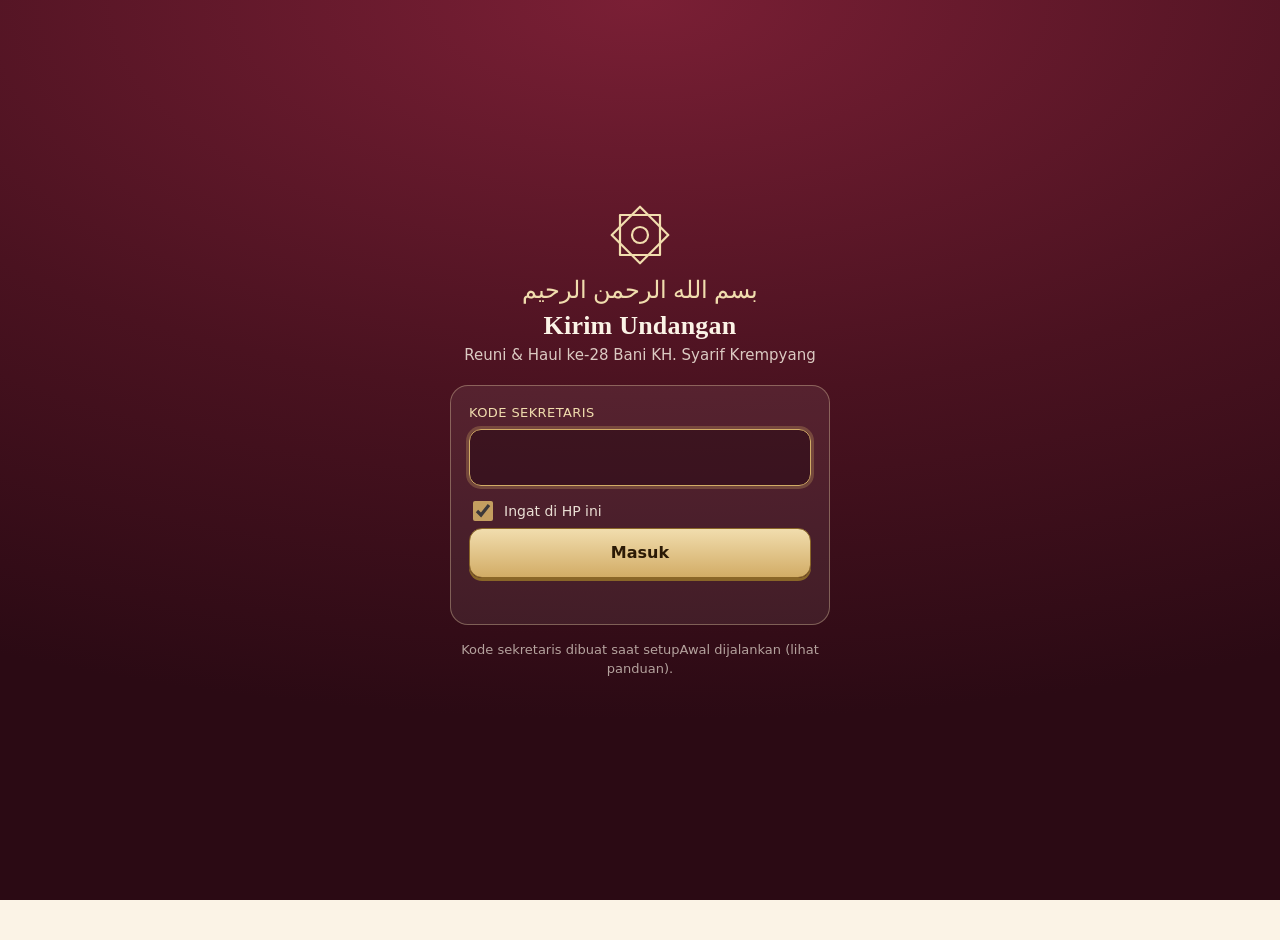
==== admin.html @ a41674f7 "versi 1" ====
<!doctype html>
<html lang="id">
<head>
<meta charset="utf-8">
<meta name="viewport" content="width=device-width,initial-scale=1,viewport-fit=cover">
<meta name="theme-color" content="#4A1220">
<meta name="robots" content="noindex,nofollow">
<link rel="manifest" href="manifest.webmanifest">
<link rel="icon" href="icons/icon-192.png">
<link rel="apple-touch-icon" href="icons/icon-192.png">
<title>Kirim Undangan - Bani KH. Syarif Krempyang</title>
<link rel="stylesheet" href="css/admin.css">
</head>
<body>

<svg width="0" height="0" style="position:absolute" aria-hidden="true">
  <defs>
    <symbol id="khatam" viewBox="0 0 64 64">
      <g fill="none" stroke="currentColor" stroke-width="2.2" stroke-linejoin="round">
        <rect x="12" y="12" width="40" height="40"/>
        <rect x="12" y="12" width="40" height="40" transform="rotate(45 32 32)"/>
        <circle cx="32" cy="32" r="8"/>
      </g>
    </symbol>
  </defs>
</svg>

<!-- ======================= MASUK ======================= -->
<section id="gerbang" class="gerbang">
  <div class="gb">
    <svg class="bintang" style="color:var(--e2)"><use href="#khatam"/></svg>
    <div class="ar" lang="ar" dir="rtl">بسم الله الرحمن الرحيم</div>
    <h1>Kirim Undangan</h1>
    <p>Reuni &amp; Haul ke-28 Bani KH. Syarif Krempyang</p>
    <form class="kartu-gb" id="f-masuk" autocomplete="off">
      <label for="i-pin">Kode sekretaris</label>
      <input id="i-pin" type="password" autocomplete="off" autocapitalize="off" spellcheck="false" inputmode="text" aria-describedby="g-salah">
      <label class="ingat"><input type="checkbox" id="i-ingat" checked> Ingat di HP ini</label>
      <button class="tbl emas" id="b-masuk" type="submit">Masuk</button>
      <div class="salah" id="g-salah" role="alert"></div>
    </form>
    <p style="margin-top:16px;font-size:13px;opacity:.65">Kode sekretaris dibuat saat setupAwal dijalankan (lihat panduan).</p>
  </div>
</section>

<!-- ======================= APLIKASI ======================= -->
<div id="app" hidden>
  <header class="kepala">
    <div class="kepala-isi">
      <svg style="color:var(--e2)"><use href="#khatam"/></svg>
      <div>
        <h1>Kirim Undangan</h1>
        <small>Reuni &amp; Haul ke-28 Bani KH. Syarif Krempyang</small>
      </div>
      <button class="keluar" id="b-keluar" type="button">Keluar</button>
    </div>
  </header>

  <nav class="tab" role="tablist" aria-label="Menu">
    <div class="tab-isi">
      <button role="tab" id="t-buat" aria-selected="true" data-tab="buat">Buat</button>
      <button role="tab" id="t-daftar" aria-selected="false" data-tab="daftar">Daftar<span class="lenc" id="n-daftar">0</span></button>
      <button role="tab" id="t-banyak" aria-selected="false" data-tab="banyak">Banyak</button>
    </div>
  </nav>

  <main>
    <!-- ---- BUAT ---- -->
    <section id="p-buat" class="panel" role="tabpanel">
      <h2>Undangan baru</h2>
      <p class="pj">Isi nama dan alamat. Keduanya tertanam di undangan dan tidak bisa diubah oleh penerima.</p>
      <form id="f-buat" autocomplete="off" novalidate>
        <label class="lb" for="i-nama">Nama penerima</label>
        <input class="fi" id="i-nama" maxlength="80" autocapitalize="words" placeholder="Bpk. H. Ahmad Fauzi &amp; Keluarga">
        <label class="lb" for="i-alamat">Alamat</label>
        <textarea class="fi" id="i-alamat" rows="2" maxlength="160" autocapitalize="sentences" placeholder="Jl. Melati No. 12, Tanjunganom, Nganjuk"></textarea>
        <label class="lb" for="i-wa">Nomor WhatsApp <span class="op">(boleh kosong)</span></label>
        <input class="fi" id="i-wa" type="tel" inputmode="tel" placeholder="0812 3456 7890">
        <div class="info" id="wa-info"></div>

        <div class="pratinjau" aria-live="polite">
          <div class="t">Tertulis di undangan</div>
          <b id="pv-nama">—</b>
          <span id="pv-alamat"></span>
        </div>
        <button class="tbl utama" id="b-buat" type="submit">Buat Undangan</button>
        <div class="info err" id="buat-err" role="alert"></div>
      </form>
    </section>

    <!-- ---- DAFTAR ---- -->
    <section id="p-daftar" role="tabpanel" hidden>
      <div class="alat">
        <input class="fi" id="i-cari" type="search" placeholder="Cari nama atau alamat" autocomplete="off">
        <button class="tbl kecil" id="b-muat" type="button" aria-label="Muat ulang">&#8635;</button>
      </div>
      <div class="chip-baris" id="chips">
        <button class="chip" data-f="semua" aria-pressed="true" type="button">Semua <span id="c-semua">0</span></button>
        <button class="chip" data-f="Baru" aria-pressed="false" type="button">Belum dikirim <span id="c-baru">0</span></button>
        <button class="chip" data-f="Terkirim" aria-pressed="false" type="button">Terkirim <span id="c-kirim">0</span></button>
      </div>
      <div id="daftar"></div>
    </section>

    <!-- ---- BANYAK ---- -->
    <section id="p-banyak" class="panel" role="tabpanel" hidden>
      <h2>Buat banyak sekaligus</h2>
      <p class="pj">Satu penerima per baris, dipisah dengan tanda <b>|</b>. Alamat dan nomor WhatsApp boleh dikosongkan. Maksimal 100 baris.</p>
      <label class="lb" for="i-banyak">Daftar penerima</label>
      <textarea class="fi" id="i-banyak" rows="9" spellcheck="false" placeholder="Bpk. Ali &amp; Keluarga | Jl. A No. 1, Nganjuk | 0811 2222 3333&#10;Ibu Siti | Jl. B No. 2, Kertosono&#10;Bapak Hasan"></textarea>
      <div style="height:12px"></div>
      <button class="tbl utama" id="b-banyak" type="button">Buat Semua</button>
      <div class="hasil-banyak" id="hasil-banyak" aria-live="polite"></div>
      <p class="bantu">Tip: daftar dari Excel/Sheet bisa disalin langsung (kolom dipisah tab dibaca juga).</p>
    </section>
  </main>
</div>

<!-- ======================= LEMBAR AKSI ======================= -->
<div id="lembar" class="lembar" hidden>
  <div class="lembar-bg" data-tutup></div>
  <div class="lembar-pn" role="dialog" aria-modal="true" aria-labelledby="l-nama">
    <button class="lembar-x" data-tutup type="button" aria-label="Tutup">&#10005;</button>
    <div class="siap" id="l-siap" hidden>&#10003; Undangan siap dikirim</div>
    <h2 id="l-nama"></h2>
    <p class="al" id="l-alamat"></p>
    <p class="no" id="l-wa"></p>
    <div class="aksi">
      <button class="tbl utama" id="a-file" type="button"><span class="spin"></span> Menyiapkan file…</button>
      <button class="tbl emas" id="a-wa" type="button">Kirim tautan lewat WhatsApp</button>
      <div class="aksi-2">
        <button class="tbl" id="a-lihat" type="button">Lihat undangan</button>
        <button class="tbl" id="a-salin" type="button">Salin tautan</button>
      </div>
    </div>
    <div class="ket" id="l-ket"></div>
    <div class="garis-pisah"></div>
    <div class="aksi-2">
      <button class="tbl" id="a-tandai" type="button">Tandai terkirim</button>
      <button class="tbl" id="a-drive" type="button">Simpan ke Drive</button>
    </div>
    <div style="height:9px"></div>
    <button class="tbl bahaya" id="a-hapus" type="button">Hapus penerima ini</button>
  </div>
</div>

<div id="toast" class="toast" role="status" hidden></div>

<script src="js/config.js"></script>
<script src="js/admin.js"></script>
</body>
</html>
---- css/admin.css ----
:root{
  --h0:#2B0A14;--h1:#4A1220;--h2:#7A1F35;--h3:#9A2F4A;
  --e1:#D2AC66;--e2:#F1DDAE;--e0:#8A6628;
  --krem:#FBF3E6;--putih:#FFFCF8;--tinta:#2E1A20;--abu:#7A6468;--garis:#E8D9C4;
  --merah:#B3261E;--hijau-ok:#1b7a50;
  --r:14px;
}
*{box-sizing:border-box;-webkit-tap-highlight-color:transparent}
[hidden]{display:none!important}
html,body{margin:0}
body{background:var(--krem);color:var(--tinta);font:16px/1.45 system-ui,-apple-system,"Segoe UI",Roboto,sans-serif;
  min-height:100vh;padding-bottom:calc(40px + env(safe-area-inset-bottom))}
button,input,textarea{font:inherit;color:inherit}

/* ---------- masuk (kode sekretaris) ---------- */
.gerbang{min-height:100vh;display:flex;align-items:center;justify-content:center;padding:24px 16px;
  background:radial-gradient(120% 80% at 50% 0%,var(--h2) 0%,var(--h1) 55%,var(--h0) 100%);color:var(--krem)}
.gb{width:100%;max-width:380px;text-align:center}
.bintang{width:64px;height:64px;margin:0 auto 6px;display:block}
.ar{font-family:"Amiri","Noto Naskh Arabic","Traditional Arabic",serif;font-size:24px;color:var(--e2);margin:4px 0 2px}
.gb h1{font:700 26px/1.2 Georgia,"Times New Roman",serif;margin:2px 0 4px;letter-spacing:.2px}
.gb p{margin:0 0 18px;opacity:.82;font-size:15px}
.kartu-gb{background:rgba(255,253,247,.07);border:1px solid rgba(241,221,174,.35);border-radius:18px;padding:18px;text-align:left}
.kartu-gb label:not(.ingat){display:block;font-size:13px;letter-spacing:.4px;text-transform:uppercase;color:var(--e2);margin-bottom:6px}
.kartu-gb input[type=password],.kartu-gb input[type=text]{width:100%;padding:13px 14px;border-radius:12px;border:1.5px solid rgba(241,221,174,.45);
  background:rgba(43,10,20,.55);color:var(--putih);font-size:20px;letter-spacing:3px;text-align:center;outline:none}
.kartu-gb input:focus{border-color:var(--e1);box-shadow:0 0 0 3px rgba(210,172,102,.28)}
.ingat{display:flex;align-items:center;gap:8px;margin:12px 0 4px;font-size:14px;opacity:.9}
.ingat input{width:20px;height:20px;accent-color:var(--e1)}
.salah{color:#FFB8A8;font-size:14px;min-height:20px;margin:8px 0 0}

/* ---------- tombol ---------- */
.tbl{display:flex;align-items:center;justify-content:center;gap:8px;width:100%;min-height:50px;padding:12px 16px;border-radius:13px;
  border:1.5px solid var(--h2);background:var(--putih);color:var(--h1);font-weight:650;cursor:pointer;text-align:center}
.tbl:active{transform:scale(.985)}
.tbl[disabled]{opacity:.55;cursor:default}
.tbl.utama{background:linear-gradient(180deg,var(--h3),var(--h2));border-color:var(--h1);color:#fff;box-shadow:0 3px 0 var(--h0)}
.tbl.utama:active{box-shadow:0 1px 0 var(--h0);transform:translateY(2px)}
.tbl.emas{background:linear-gradient(180deg,var(--e2),var(--e1));border-color:var(--e0);color:#2B1A06;box-shadow:0 3px 0 var(--e0)}
.tbl.emas:active{box-shadow:0 1px 0 var(--e0);transform:translateY(2px)}
.tbl.bahaya{border-color:#e4b6b0;color:var(--merah);background:#fff7f5}
.tbl.bahaya.yakin{background:var(--merah);color:#fff;border-color:var(--merah)}
.tbl.kecil{min-height:42px;padding:8px 12px;font-size:15px;width:auto}
.spin{width:18px;height:18px;border-radius:50%;border:2.5px solid currentColor;border-right-color:transparent;animation:putar .7s linear infinite;flex:none}
@keyframes putar{to{transform:rotate(360deg)}}

/* ---------- kepala & tab ---------- */
.kepala{background:linear-gradient(180deg,var(--h0),var(--h1));color:var(--krem);padding:calc(14px + env(safe-area-inset-top)) 16px 12px;position:relative;overflow:hidden}
.kepala::before{content:"";position:absolute;inset:0;opacity:.14;pointer-events:none;
  background-image:url("data:image/svg+xml,%3Csvg xmlns='http://www.w3.org/2000/svg' width='46' height='46' viewBox='0 0 46 46'%3E%3Cg fill='none' stroke='%23F1DDAE' stroke-width='1.2'%3E%3Crect x='11' y='11' width='24' height='24'/%3E%3Crect x='11' y='11' width='24' height='24' transform='rotate(45 23 23)'/%3E%3C/g%3E%3C/svg%3E")}
.kepala-isi{position:relative;max-width:560px;margin:0 auto;display:flex;align-items:center;gap:12px}
.kepala svg{width:38px;height:38px;flex:none}
.kepala h1{font:700 19px/1.15 Georgia,"Times New Roman",serif;margin:0}
.kepala small{display:block;opacity:.78;font-size:13px;margin-top:2px}
.keluar{margin-left:auto;background:none;border:1px solid rgba(241,221,174,.45);color:var(--e2);border-radius:999px;padding:6px 12px;font-size:13px;cursor:pointer}
.tab{position:sticky;top:0;z-index:5;background:var(--h1);border-bottom:2px solid var(--e1)}
.tab-isi{max-width:560px;margin:0 auto;display:flex}
.tab button{flex:1;background:none;border:0;color:rgba(246,240,224,.72);padding:13px 6px;font-weight:650;font-size:15px;cursor:pointer;position:relative}
.tab button[aria-selected=true]{color:var(--e2)}
.tab button[aria-selected=true]::after{content:"";position:absolute;left:18%;right:18%;bottom:-2px;height:3px;border-radius:3px;background:var(--e2)}
.lenc{display:inline-block;min-width:22px;padding:1px 6px;margin-left:5px;border-radius:999px;background:var(--e1);color:#2B1A06;font-size:12px;font-weight:700}

main{max-width:560px;margin:0 auto;padding:16px}
.panel{background:var(--putih);border:1px solid var(--garis);border-radius:var(--r);padding:16px;box-shadow:0 1px 0 rgba(0,0,0,.03)}
.panel h2{font:700 18px/1.2 Georgia,serif;margin:0 0 4px;color:var(--h1)}
.panel .pj{margin:0 0 14px;color:var(--abu);font-size:14px}

/* ---------- isian ---------- */
.lb{display:block;font-weight:650;font-size:14.5px;margin:14px 0 6px;color:var(--h1)}
.lb:first-of-type{margin-top:0}
.lb .op{font-weight:400;color:var(--abu)}
.fi{width:100%;padding:12px 13px;border:1.5px solid var(--garis);border-radius:12px;background:#fff;outline:none;font-size:16px;min-height:48px}
textarea.fi{resize:vertical;min-height:74px;line-height:1.4}
.fi:focus{border-color:var(--h3);box-shadow:0 0 0 3px rgba(154,47,74,.18)}
.fi.salah-isi{border-color:var(--merah)}
.info{font-size:13.5px;margin-top:6px;min-height:19px;color:var(--abu)}
.info.ok{color:var(--hijau-ok)}.info.err{color:var(--merah)}
.pratinjau{margin:16px 0;padding:12px 14px;border-radius:12px;background:var(--krem);border:1px dashed var(--e1);font-size:14.5px}
.pratinjau .t{font-size:12px;letter-spacing:.5px;text-transform:uppercase;color:var(--e0);font-weight:700}
.pratinjau b{display:block;font-family:Georgia,serif;font-size:17px;color:var(--h1);margin-top:2px;word-break:break-word}
.pratinjau span{display:block;color:var(--abu);word-break:break-word}
.bantu{margin-top:14px;font-size:13.5px;color:var(--abu);line-height:1.5}

/* ---------- daftar ---------- */
.alat{display:flex;gap:8px;margin-bottom:10px}
.alat .fi{flex:1}
.chip-baris{display:flex;gap:8px;margin-bottom:12px;flex-wrap:wrap}
.chip{border:1.5px solid var(--garis);background:var(--putih);border-radius:999px;padding:7px 13px;font-size:14px;cursor:pointer;font-weight:600;color:var(--abu)}
.chip[aria-pressed=true]{background:var(--h1);border-color:var(--h1);color:var(--e2)}
.item{display:block;width:100%;text-align:left;background:var(--putih);border:1px solid var(--garis);border-radius:var(--r);padding:12px 14px;margin-bottom:9px;cursor:pointer}
.item:active{background:#FBF0DE}
.item .n,.item .a,.item .b{display:block}
.item .n{font-weight:700;color:var(--h1);word-break:break-word}
.item .a{font-size:14px;color:var(--abu);margin-top:2px;word-break:break-word}
.item .b{display:flex!important;flex-wrap:wrap;gap:6px;margin-top:8px}
.lencana{font-size:12.5px;padding:3px 9px;border-radius:999px;font-weight:650;background:#F3E6D3;color:var(--e0)}
.lencana.kirim{background:#d8efe3;color:var(--hijau-ok)}
.lencana.wa{background:#F6E4E8;color:var(--h2)}
.lencana.buka{background:#eef0fa;color:#3b4a99}
.kosong{text-align:center;color:var(--abu);padding:30px 10px}
.kosong svg{width:46px;height:46px;opacity:.6}

/* ---------- banyak ---------- */
.hasil-banyak{margin-top:14px;font-size:14.5px}
.hasil-banyak .ok{color:var(--hijau-ok);font-weight:700}
.hasil-banyak ul{margin:6px 0 0;padding-left:20px;color:var(--merah)}

/* ---------- lembar aksi ---------- */
.lembar{position:fixed;inset:0;z-index:20;display:flex;align-items:flex-end;justify-content:center}
.lembar-bg{position:absolute;inset:0;background:rgba(43,10,20,.62);animation:pudar .2s ease}
.lembar-pn{position:relative;width:100%;max-width:560px;max-height:92vh;overflow:auto;background:var(--putih);
  border-radius:22px 22px 0 0;padding:18px 16px calc(18px + env(safe-area-inset-bottom));animation:naik .25s cubic-bezier(.2,.8,.2,1);
  border-top:3px solid var(--e1)}
@keyframes naik{from{transform:translateY(40px);opacity:0}to{transform:none;opacity:1}}
@keyframes pudar{from{opacity:0}to{opacity:1}}
.lembar-x{position:absolute;right:10px;top:10px;width:40px;height:40px;border-radius:50%;border:0;background:var(--krem);font-size:18px;cursor:pointer;color:var(--abu)}
.siap{display:inline-flex;align-items:center;gap:6px;font-size:13px;font-weight:700;color:var(--hijau-ok);background:#d8efe3;border-radius:999px;padding:4px 11px;margin-bottom:8px}
.lembar h2{font:700 21px/1.2 Georgia,serif;margin:0 40px 2px 0;color:var(--h1);word-break:break-word}
.lembar .al{margin:0;color:var(--abu);font-size:14.5px;word-break:break-word}
.lembar .no{margin:2px 0 0;font-size:14px;color:var(--h2);font-weight:600}
.aksi{display:grid;gap:9px;margin:16px 0 8px}
.aksi-2{display:grid;grid-template-columns:1fr 1fr;gap:9px}
.ket{font-size:13.5px;color:var(--abu);line-height:1.5;margin:6px 0 0}
.ket.ok{color:var(--hijau-ok);font-weight:600}
.ket a{color:var(--h2);font-weight:650}
.garis-pisah{height:1px;background:var(--garis);margin:12px 0}

/* ---------- toast ---------- */
.toast{position:fixed;left:50%;bottom:calc(20px + env(safe-area-inset-bottom));transform:translateX(-50%);z-index:40;
  max-width:min(92vw,520px);width:max-content;background:var(--h0);color:var(--krem);padding:11px 16px;border-radius:14px;font-size:14.5px;
  box-shadow:0 8px 28px rgba(0,0,0,.28);border:1px solid rgba(241,221,174,.4);display:flex;gap:12px;align-items:center;animation:naik .2s ease}
.toast button{background:var(--e1);color:#2B1A06;border:0;border-radius:9px;padding:6px 11px;font-weight:700;cursor:pointer;flex:none}
@media (prefers-reduced-motion:reduce){*{animation:none!important;transition:none!important}}
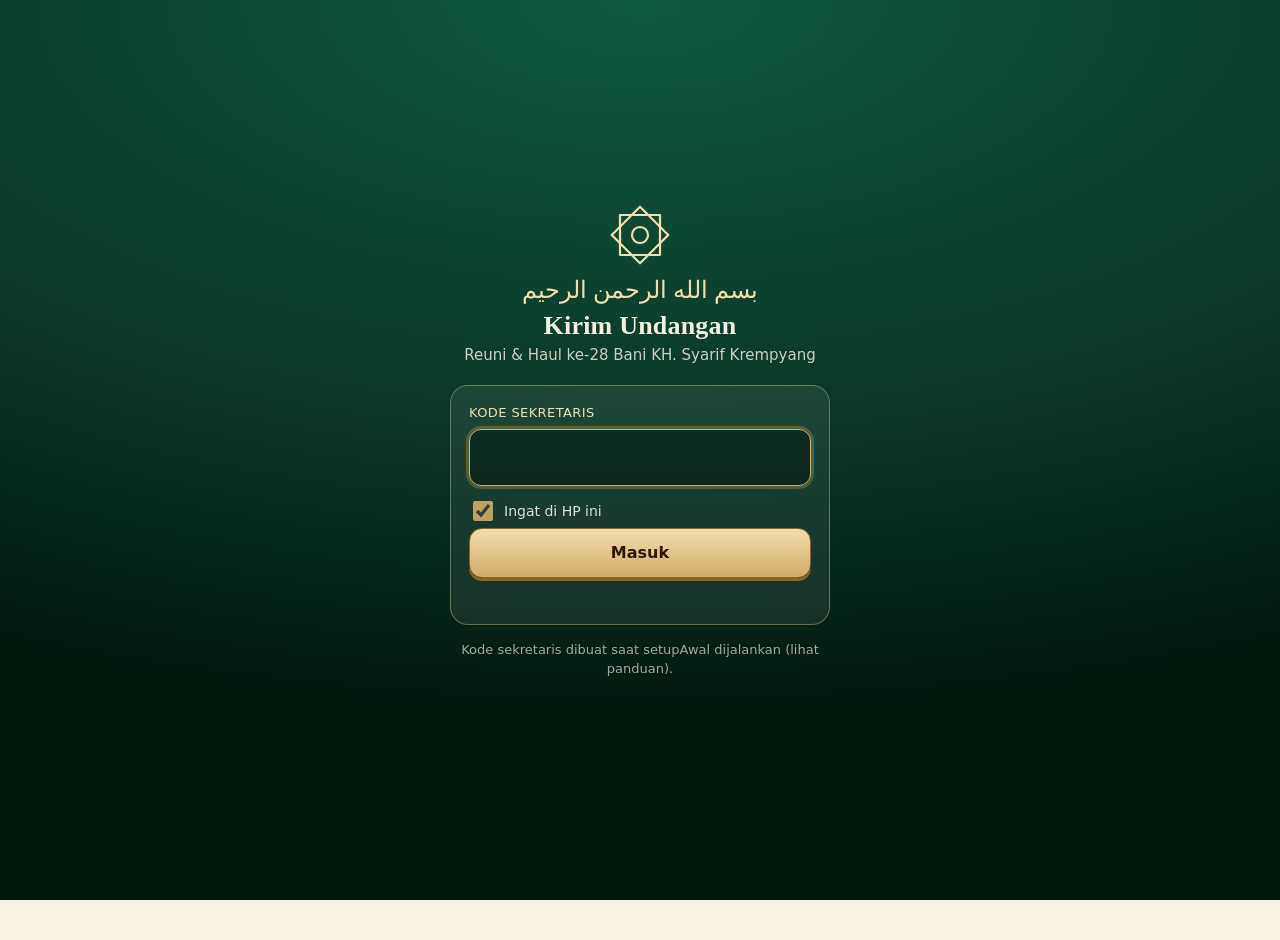
==== commit c9aed453: "versi 3 Tema hijau zamrud mewah, ornamen berputar, favicon hijau (ikon ?v=3), halaman offline hijau," ====
--- a/admin.html
+++ b/admin.html
@@ -3,11 +3,11 @@
 <head>
 <meta charset="utf-8">
 <meta name="viewport" content="width=device-width,initial-scale=1,viewport-fit=cover">
-<meta name="theme-color" content="#4A1220">
+<meta name="theme-color" content="#0A3A2A">
 <meta name="robots" content="noindex,nofollow">
 <link rel="manifest" href="manifest.webmanifest">
-<link rel="icon" href="icons/icon-192.png">
-<link rel="apple-touch-icon" href="icons/icon-192.png">
+<link rel="icon" type="image/png" sizes="192x192" href="icons/icon-192.png?v=3">
+<link rel="apple-touch-icon" href="icons/icon-192.png?v=3">
 <title>Kirim Undangan - Bani KH. Syarif Krempyang</title>
 <link rel="stylesheet" href="css/admin.css">
 </head>
--- a/css/admin.css
+++ b/css/admin.css
@@ -1,7 +1,7 @@
 :root{
-  --h0:#2B0A14;--h1:#4A1220;--h2:#7A1F35;--h3:#9A2F4A;
+  --h0:#04170F;--h1:#0A3A2A;--h2:#0F5A40;--h3:#17795A;
   --e1:#D2AC66;--e2:#F1DDAE;--e0:#8A6628;
-  --krem:#FBF3E6;--putih:#FFFCF8;--tinta:#2E1A20;--abu:#7A6468;--garis:#E8D9C4;
+  --krem:#F4F1E2;--putih:#FEFDF6;--tinta:#14302A;--abu:#5D7068;--garis:#D9DFC6;
   --merah:#B3261E;--hijau-ok:#1b7a50;
   --r:14px;
 }
@@ -23,7 +23,7 @@
 .kartu-gb{background:rgba(255,253,247,.07);border:1px solid rgba(241,221,174,.35);border-radius:18px;padding:18px;text-align:left}
 .kartu-gb label:not(.ingat){display:block;font-size:13px;letter-spacing:.4px;text-transform:uppercase;color:var(--e2);margin-bottom:6px}
 .kartu-gb input[type=password],.kartu-gb input[type=text]{width:100%;padding:13px 14px;border-radius:12px;border:1.5px solid rgba(241,221,174,.45);
-  background:rgba(43,10,20,.55);color:var(--putih);font-size:20px;letter-spacing:3px;text-align:center;outline:none}
+  background:rgba(4,23,15,.55);color:var(--putih);font-size:20px;letter-spacing:3px;text-align:center;outline:none}
 .kartu-gb input:focus{border-color:var(--e1);box-shadow:0 0 0 3px rgba(210,172,102,.28)}
 .ingat{display:flex;align-items:center;gap:8px;margin:12px 0 4px;font-size:14px;opacity:.9}
 .ingat input{width:20px;height:20px;accent-color:var(--e1)}
@@ -71,7 +71,7 @@
 .lb .op{font-weight:400;color:var(--abu)}
 .fi{width:100%;padding:12px 13px;border:1.5px solid var(--garis);border-radius:12px;background:#fff;outline:none;font-size:16px;min-height:48px}
 textarea.fi{resize:vertical;min-height:74px;line-height:1.4}
-.fi:focus{border-color:var(--h3);box-shadow:0 0 0 3px rgba(154,47,74,.18)}
+.fi:focus{border-color:var(--h3);box-shadow:0 0 0 3px rgba(23,121,90,.18)}
 .fi.salah-isi{border-color:var(--merah)}
 .info{font-size:13.5px;margin-top:6px;min-height:19px;color:var(--abu)}
 .info.ok{color:var(--hijau-ok)}.info.err{color:var(--merah)}
@@ -88,14 +88,14 @@
 .chip{border:1.5px solid var(--garis);background:var(--putih);border-radius:999px;padding:7px 13px;font-size:14px;cursor:pointer;font-weight:600;color:var(--abu)}
 .chip[aria-pressed=true]{background:var(--h1);border-color:var(--h1);color:var(--e2)}
 .item{display:block;width:100%;text-align:left;background:var(--putih);border:1px solid var(--garis);border-radius:var(--r);padding:12px 14px;margin-bottom:9px;cursor:pointer}
-.item:active{background:#FBF0DE}
+.item:active{background:#F1F3DC}
 .item .n,.item .a,.item .b{display:block}
 .item .n{font-weight:700;color:var(--h1);word-break:break-word}
 .item .a{font-size:14px;color:var(--abu);margin-top:2px;word-break:break-word}
 .item .b{display:flex!important;flex-wrap:wrap;gap:6px;margin-top:8px}
 .lencana{font-size:12.5px;padding:3px 9px;border-radius:999px;font-weight:650;background:#F3E6D3;color:var(--e0)}
 .lencana.kirim{background:#d8efe3;color:var(--hijau-ok)}
-.lencana.wa{background:#F6E4E8;color:var(--h2)}
+.lencana.wa{background:#E4F1EA;color:var(--h2)}
 .lencana.buka{background:#eef0fa;color:#3b4a99}
 .kosong{text-align:center;color:var(--abu);padding:30px 10px}
 .kosong svg{width:46px;height:46px;opacity:.6}
@@ -107,7 +107,7 @@
 
 /* ---------- lembar aksi ---------- */
 .lembar{position:fixed;inset:0;z-index:20;display:flex;align-items:flex-end;justify-content:center}
-.lembar-bg{position:absolute;inset:0;background:rgba(43,10,20,.62);animation:pudar .2s ease}
+.lembar-bg{position:absolute;inset:0;background:rgba(4,23,15,.62);animation:pudar .2s ease}
 .lembar-pn{position:relative;width:100%;max-width:560px;max-height:92vh;overflow:auto;background:var(--putih);
   border-radius:22px 22px 0 0;padding:18px 16px calc(18px + env(safe-area-inset-bottom));animation:naik .25s cubic-bezier(.2,.8,.2,1);
   border-top:3px solid var(--e1)}
@@ -131,3 +131,6 @@
   box-shadow:0 8px 28px rgba(0,0,0,.28);border:1px solid rgba(241,221,174,.4);display:flex;gap:12px;align-items:center;animation:naik .2s ease}
 .toast button{background:var(--e1);color:#2B1A06;border:0;border-radius:9px;padding:6px 11px;font-weight:700;cursor:pointer;flex:none}
 @media (prefers-reduced-motion:reduce){*{animation:none!important;transition:none!important}}
+
+/* v3: logo berputar pelan */
+.bintang,.kepala-isi>svg{animation:putar 30s linear infinite}
